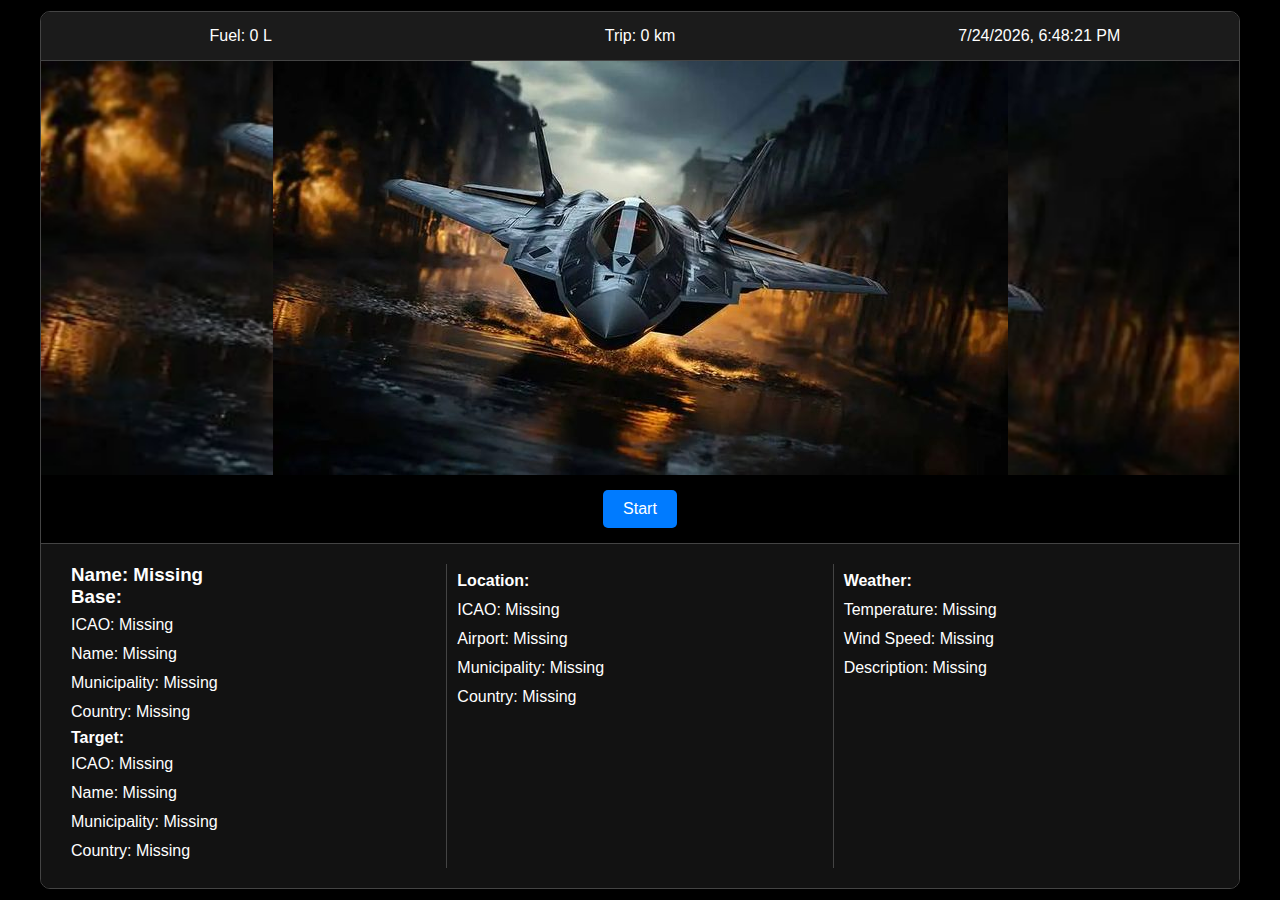
==== front-end/start.html @ a2b992cf "update back-end" ====
<!DOCTYPE html>
<html lang="en">
<head>
  <meta charset="UTF-8">
  <meta name="viewport" content="width=device-width, initial-scale=1.0">
  <title>Flight Simulator Game</title>
  <link rel="stylesheet" href="styles.css">
  <script src="idk_name.js" defer></script>
</head>
<body>
  <div class="ui-container">
    <!-- Top Bar -->
    <div class="top-bar">
      <div class="fuel-status">Fuel: 0 L</div>
      <div class="trip-time">Trip: 0 km</div>
      <div id="clock"></div>
    </div>

    <!-- Main Display -->
    <div class="main-display">
      <img src="BG.jpeg" alt="Airplane Model" class="airplane-image">
      <div class="flight-path"></div>
    </div>
    <!-- Play Button -->
    <div class="action-buttons">
      <button class="btn play">Start</button>
    </div>

    <!-- Bottom Information Panel -->
    <div class="info-panel">
      <!-- Flight Details -->
      <div class="player-details">
        <h3>Name: Missing</h3>
        <h3>Base:</h3>
        <p>ICAO: Missing</p>
        <p>Name: Missing</p>
        <p>Municipality: Missing</p>
        <p>Country: Missing</p>
        <h4>Target:</h4>
        <p>ICAO: Missing</p>
        <p>Name: Missing</p>
        <p>Municipality: Missing</p>
        <p>Country: Missing</p>
      </div>

      <!-- Location Info -->
      <div class="location-info">
        <p><strong>Location:</strong></p>
        <p>ICAO: Missing</p>
        <p>Airport: Missing</p>
        <p>Municipality: Missing</p>
        <p>Country: Missing</p>
      </div>

      <!-- Weather Info -->
      <div class="weather-info">
        <p><strong>Weather:</strong></p>
        <p>Temperature: Missing</p>
        <p>Wind Speed: Missing</p>
        <p>Description: Missing</p>
      </div>
    </div>
  </div>
</body>
</html>
---- front-end/styles.css ----
/* Reset styles */
* {
  margin: 0;
  padding: 0;
  box-sizing: border-box;
}

body {
  font-family: 'Arial', sans-serif;
  background-color: #000; /* Black background for a flight simulation theme */
  color: #fff; /* White text color for contrast */
  margin: 0;
  display: flex;
  justify-content: center;
  align-items: center;
  min-height: 100vh;
}

.ui-container {
  width: 100%;
  max-width: 1200px;
  display: flex;
  flex-direction: column;
  justify-content: space-between;
  border: 1px solid #444;
  border-radius: 10px;
  background: rgba(0, 0, 0, 0.8); /* Semi-transparent background */
  overflow: hidden;
}

/* Top Bar */
.top-bar {
  display: flex;
  justify-content: space-around;
  align-items: center;
  padding: 15px 0;
  background: rgba(30, 30, 30, 0.9);
  border-bottom: 1px solid #444;
  font-size: 1rem;
}

.top-bar div {
  flex: 1;
  text-align: center;
}

/* Main Display */
.main-display {
  flex-grow: 1;
  position: relative;
  background: url('BG.jpeg') center/cover no-repeat;
  display: flex;
  align-items: center;
  justify-content: center;
}

.airplane-image {
  max-width: 1000%;
  animation: flyAnimation 5s linear infinite alternate;
}

@keyframes flyAnimation {
  from {
    transform: translateY(-5px);
  }
  to {
    transform: translateY(5px);
  }
}

/* Action Buttons */
.action-buttons {
  text-align: center;
  margin: 15px 0;
}

.btn {
  padding: 10px 20px;
  border: none;
  border-radius: 5px;
  background-color: #007BFF;
  color: #fff;
  font-size: 1rem;
  cursor: pointer;
  transition: background-color 0.3s ease;
}

.btn:hover {
  background-color: #0056b3;
}

/* Bottom Info Panel */
.info-panel {
  display: flex;
  justify-content: space-around;
  padding: 20px;
  background: rgba(20, 20, 20, 0.9);
  border-top: 1px solid #444;
}

.info-panel div {
  flex: 1;
  padding: 0 10px;
}

.info-panel p {
  margin: 5px 0;
  line-height: 1.5;
}

.weather-info, .location-info {
  border-left: 1px solid #444;
  padding-left: 20px;
}
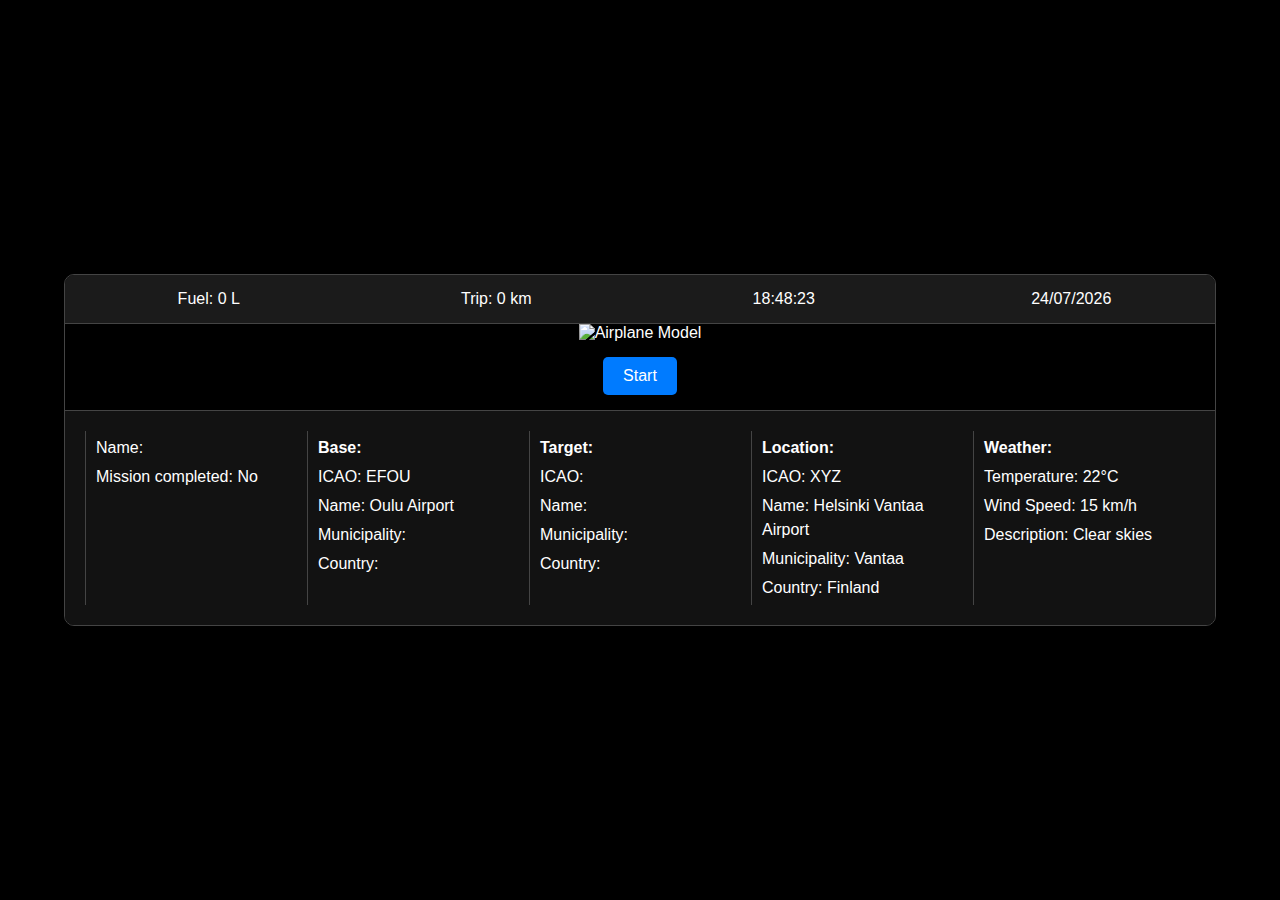
==== commit 1c4f6cb7: "update front-end" ====
--- a/front-end/start.html
+++ b/front-end/start.html
@@ -4,8 +4,8 @@
   <meta charset="UTF-8">
   <meta name="viewport" content="width=device-width, initial-scale=1.0">
   <title>Flight Simulator Game</title>
-  <link rel="stylesheet" href="styles.css">
-  <script src="idk_name.js" defer></script>
+  <link rel="stylesheet" href="css/style.css">
+  <script src="js/start.js" defer></script>
 </head>
 <body>
   <div class="ui-container">
@@ -13,53 +13,61 @@
     <div class="top-bar">
       <div class="fuel-status">Fuel: 0 L</div>
       <div class="trip-time">Trip: 0 km</div>
-      <div id="clock"></div>
+      <div id="time"></div>
+      <div id="date"></div>
     </div>
 
     <!-- Main Display -->
     <div class="main-display">
-      <img src="BG.jpeg" alt="Airplane Model" class="airplane-image">
+      <img src="image/BG.jpeg" alt="Airplane Model" class="airplane-image">
       <div class="flight-path"></div>
     </div>
     <!-- Play Button -->
-    <div class="action-buttons">
-      <button class="btn play">Start</button>
+    <div class="action-buttons" id="start-button">
+      <a href="about.html"><button class="btn play">Start</button></a>
     </div>
 
     <!-- Bottom Information Panel -->
     <div class="info-panel">
       <!-- Flight Details -->
-      <div class="player-details">
-        <h3>Name: Missing</h3>
-        <h3>Base:</h3>
-        <p>ICAO: Missing</p>
-        <p>Name: Missing</p>
-        <p>Municipality: Missing</p>
-        <p>Country: Missing</p>
-        <h4>Target:</h4>
-        <p>ICAO: Missing</p>
-        <p>Name: Missing</p>
-        <p>Municipality: Missing</p>
-        <p>Country: Missing</p>
+      <div class="player-info">
+        <p>Name: </p>
+        <p>Mission completed: No</p>
+      </div>
+
+      <div class="base-info">
+        <p><strong>Base: </strong></p>
+        <p>ICAO: EFOU</p>
+        <p>Name: Oulu Airport</p>
+        <p>Municipality: </p>
+        <p>Country: </p>
+      </div>
+
+      <div class="target-info">
+        <p><strong>Target: </strong></p>
+        <p>ICAO: </p>
+        <p>Name: </p>
+        <p>Municipality: </p>
+        <p>Country: </p>
       </div>
 
       <!-- Location Info -->
       <div class="location-info">
         <p><strong>Location:</strong></p>
-        <p>ICAO: Missing</p>
-        <p>Airport: Missing</p>
-        <p>Municipality: Missing</p>
-        <p>Country: Missing</p>
+        <p>ICAO: XYZ</p>
+        <p>Name: Helsinki Vantaa Airport</p>
+        <p>Municipality: Vantaa</p>
+        <p>Country: Finland</p>
       </div>
 
       <!-- Weather Info -->
       <div class="weather-info">
         <p><strong>Weather:</strong></p>
-        <p>Temperature: Missing</p>
-        <p>Wind Speed: Missing</p>
-        <p>Description: Missing</p>
+        <p>Temperature: 22°C</p>
+        <p>Wind Speed: 15 km/h</p>
+        <p>Description: Clear skies</p>
       </div>
     </div>
   </div>
 </body>
-</html>
+</html>--- a/front-end/css/style.css
+++ b/front-end/css/style.css
@@ -0,0 +1,114 @@
+/* Reset styles */
+* {
+  margin: 0;
+  padding: 0;
+  box-sizing: border-box;
+}
+
+body {
+  font-family: 'Arial', sans-serif;
+  background-color: #000; /* Black background for a flight simulation theme */
+  color: #fff; /* White text color for contrast */
+  margin: 0;
+  display: flex;
+  justify-content: center;
+  align-items: center;
+  min-height: 100vh;
+}
+
+.ui-container {
+  width: 90%;
+  max-width: 1200px;
+  display: flex;
+  flex-direction: column;
+  justify-content: space-between;
+  border: 1px solid #444;
+  border-radius: 10px;
+  background: rgba(0, 0, 0, 0.8); /* Semi-transparent background */
+  overflow: hidden;
+}
+
+/* Top Bar */
+.top-bar {
+  display: flex;
+  justify-content: space-around;
+  align-items: center;
+  padding: 15px 0;
+  background: rgba(30, 30, 30, 0.9);
+  border-bottom: 1px solid #444;
+  font-size: 1rem;
+}
+
+.top-bar div {
+  flex: 1;
+  text-align: center;
+}
+
+/* Main Display */
+.main-display {
+  flex-grow: 1;
+  position: relative;
+  background: url('BG.jpeg') center/cover no-repeat;
+  display: flex;
+  align-items: center;
+  justify-content: center;
+}
+
+.airplane-image {
+  max-width: 1000%;
+  animation: flyAnimation 5s linear infinite alternate;
+}
+
+@keyframes flyAnimation {
+  from {
+    transform: translateY(-5px);
+  }
+  to {
+    transform: translateY(5px);
+  }
+}
+
+/* Action Buttons */
+.action-buttons {
+  text-align: center;
+  margin: 15px 0;
+}
+
+.btn {
+  padding: 10px 20px;
+  border: none;
+  border-radius: 5px;
+  background-color: #007BFF;
+  color: #fff;
+  font-size: 1rem;
+  cursor: pointer;
+  transition: background-color 0.3s ease;
+}
+
+.btn:hover {
+  background-color: #0056b3;
+}
+
+/* Bottom Info Panel */
+.info-panel {
+  display: flex;
+  justify-content: space-around;
+  padding: 20px;
+  background: rgba(20, 20, 20, 0.9);
+  border-top: 1px solid #444;
+}
+
+.info-panel div {
+  flex: 1;
+  padding: 0 10px;
+}
+
+.info-panel p {
+  margin: 5px 0;
+  line-height: 1.5;
+}
+
+.weather-info, .location-info, .player-info, .base-info, .target-info {
+  border-left: 1px solid #444;
+  padding-left: 20px;
+}